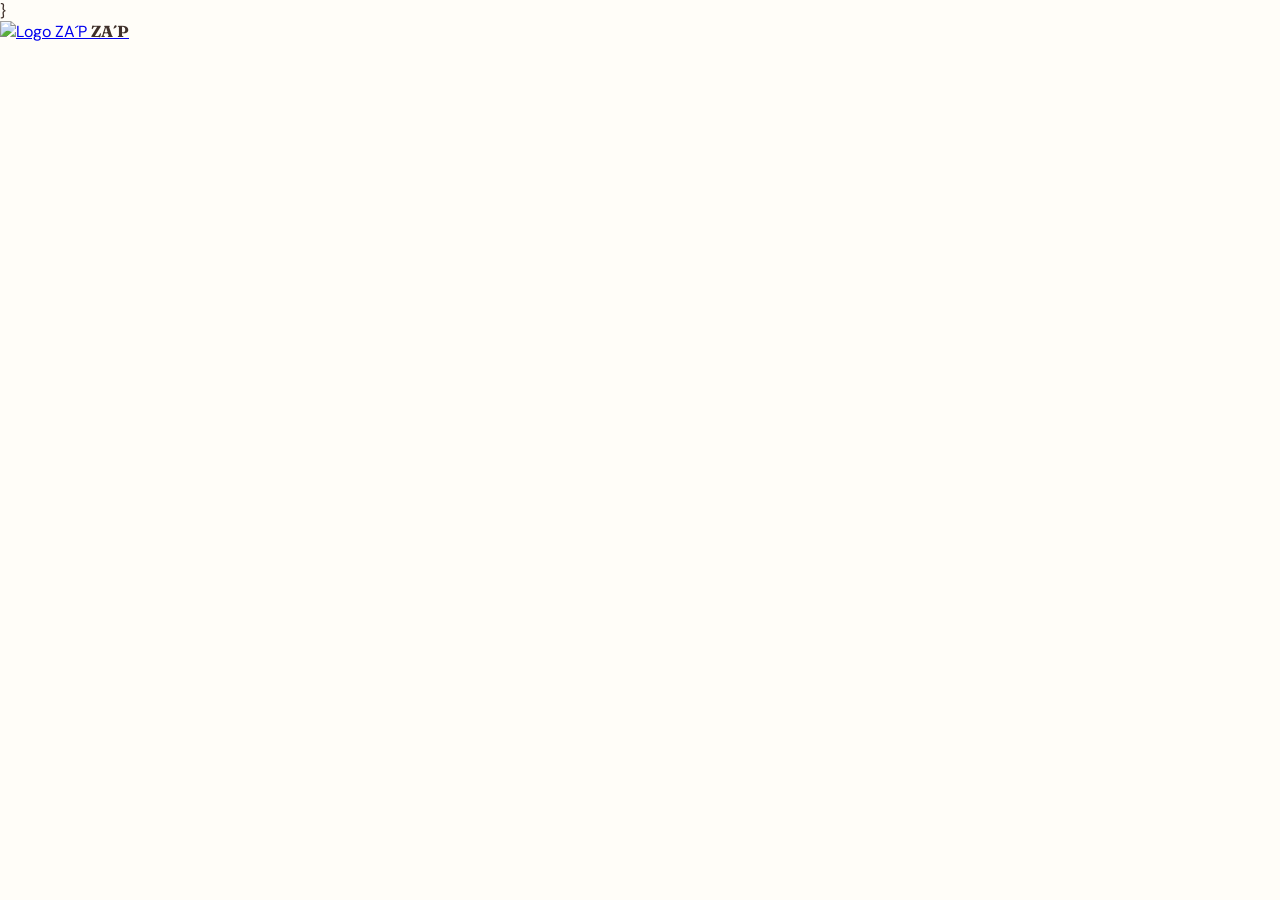
==== carrito-de-compras_jose-roman/index.html @ 69da359e "Creación carrito de Compras En esta primero sesión se escribió el head del html y se declararon las " ====
<!DOCTYPE html>
<html lang="es-MX">

    <head> <!--Aquí se encuentran los metadatos del documento y la conexión al STYLE.CSS-->
        <meta charset="UTF-8">
        <meta name="viewport" content="width=device-width, initial-scale=1.0">
        <meta name="author" content="Jose Angel T. Roman R.">
        <meta name="description" content="Es un diseño de un carrito de compras para una tienda de Zapatos, e-commerce">
        <meta name="keywords" content="tacones, botas, zapatos, stilettos, plataformas de cuña">}
        <!--Es el título de la Página web-->
        <title>Carrito de Compras - ZA´P</Prog></title>

            <!--Es la conexión con la hoja de estilos-->
            <link rel="stylesheet" href="css/styles.css">

        <script src="https://cdn.tailwindcss.com/3.4.17"></script>
        <script src="https://cdn.jsdelivr.net/npm/lucide@0.577.0/dist/umd/lucide.min.js"></script>
        <link href="https://fonts.googleapis.com/css2?family=DM+Sans:wght@400;500;600;700&amp;family=Fraunces:opsz,wght@9..144,600;9..144,700&amp;display=swap" rel="stylesheet">
    </head>

<body class="body">

    <header class="header">
        <div class="container header-inner">
            <a class="logo" href="#">

                <!--Imagenm utilizada como Logo-->
                <img src="img/logo.png" alt="Logo ZA´P">


            </a>
            <a href="#" class="brand-name-link">

                <span data-template-id="brand-name" class="canva-text title-font text-lg font-bold" style="color: rgb(63, 48, 42); font-weight: 700; font-style: normal; font-size: 16px;">
                ZA´P</span>
            
            </a>
        </div>
         

    </header>

</body>


</html>
---- carrito-de-compras_jose-roman/css/styles.css ----
:root {
     --cream: #fff9ef;
      --paper: #fffdf8;
      --ink: #3f302a;
      --muted: #78675e;
      --coral: #bd543f;
      --coral-dark: #8f382b;
      --butter: #f5d66f;
      --sage: #789474;
      --sage-dark: #3f5d48;
      --line: #eadfd2;
}

*{ box-sizing: border-box; }
    html { scroll-behavior: smooth; }
.body {
      margin: 0;
      width: 100%;
      font-family: "DM Sans", sans-serif;
      color: var(--ink);
      overflow-x: hidden;
      background-color: var(--paper);
    }

.title-font { font-family: "Fraunces", serif; }
.paper-texture {
      background-image:
        radial-gradient(circle at 12% 18%, rgba(245,214,111,.23) 0 1px, transparent 1.5px),
        radial-gradient(circle at 88% 32%, rgba(120,148,116,.12) 0 1px, transparent 1.5px);
      background-size: 18px 18px, 23px 23px;
    }
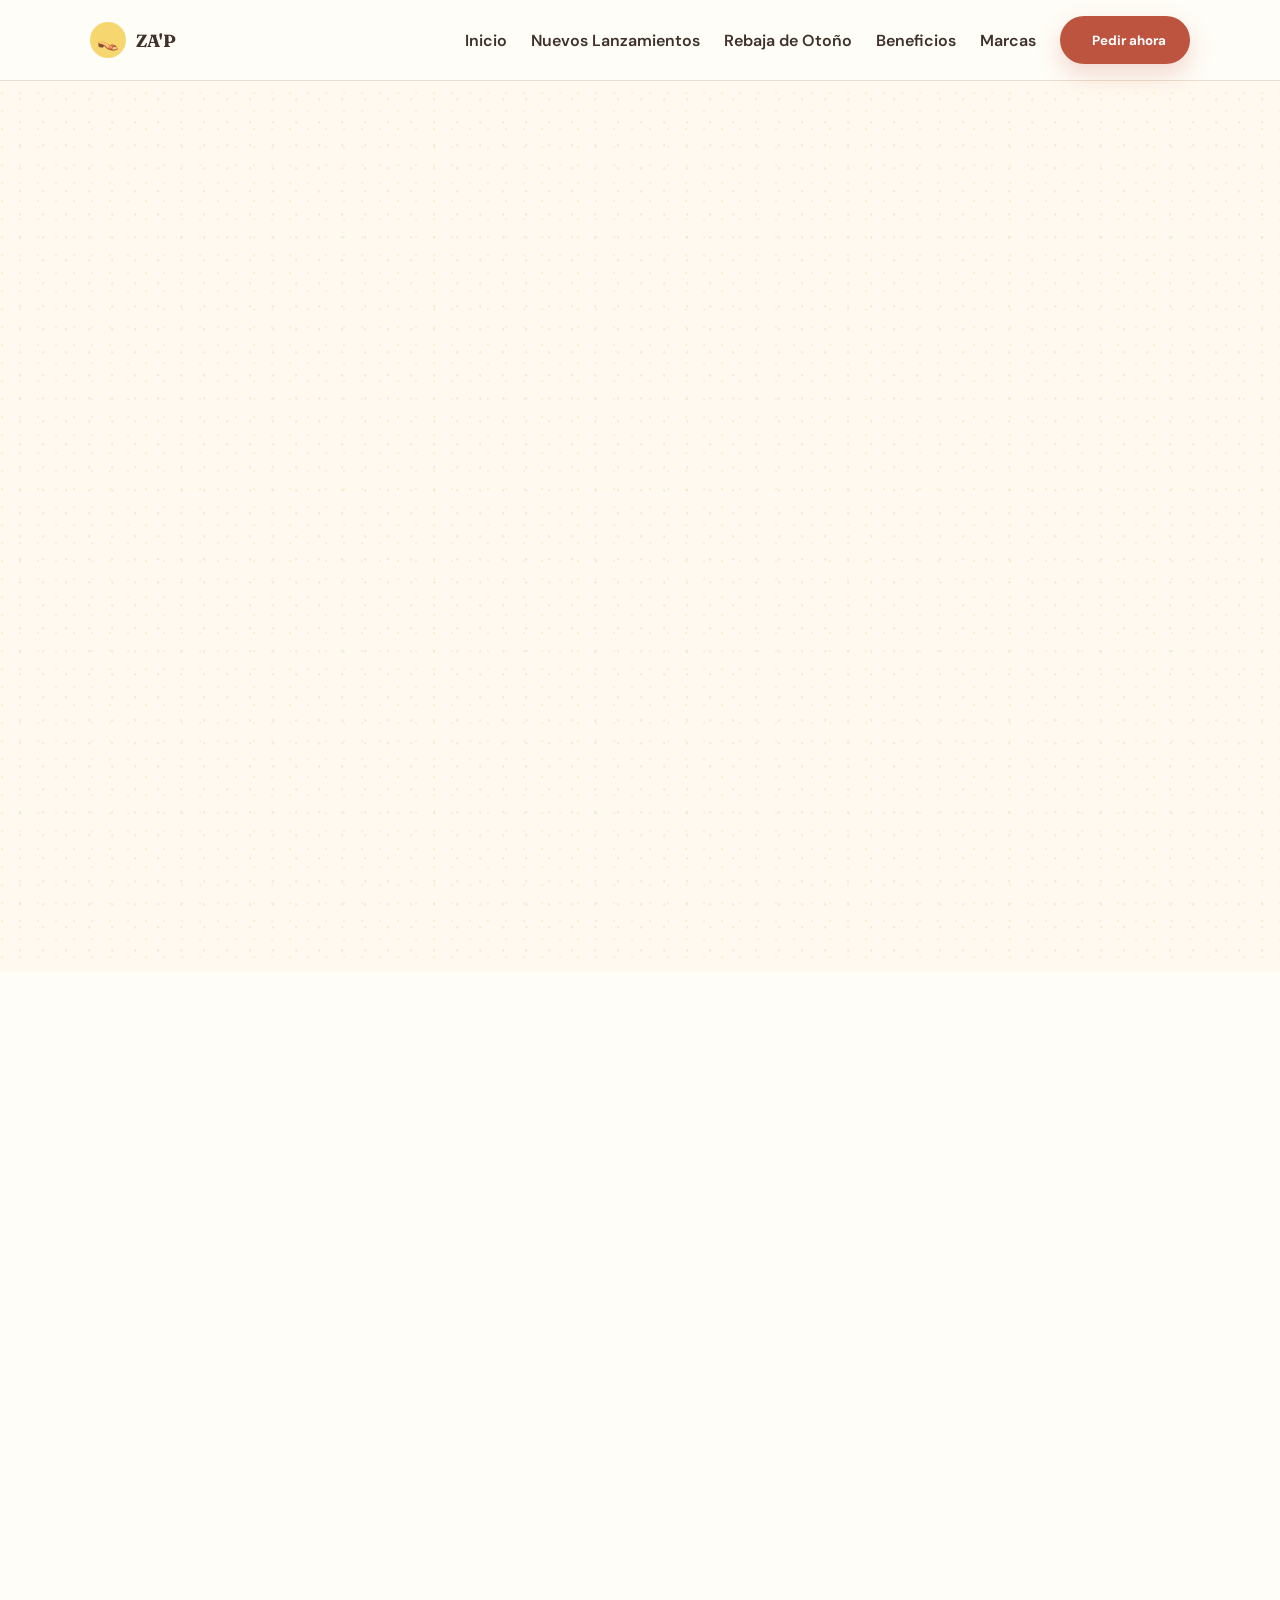
==== commit 11280196: "Actualización carrito Creamos el HERO, los Productos, Editamos el CSS y el JS, Queda pendiente que " ====
--- a/carrito-de-compras_jose-roman/index.html
+++ b/carrito-de-compras_jose-roman/index.html
@@ -6,9 +6,9 @@
         <meta name="viewport" content="width=device-width, initial-scale=1.0">
         <meta name="author" content="Jose Angel T. Roman R.">
         <meta name="description" content="Es un diseño de un carrito de compras para una tienda de Zapatos, e-commerce">
-        <meta name="keywords" content="tacones, botas, zapatos, stilettos, plataformas de cuña">}
+        <meta name="keywords" content="tacones, botas, zapatos, stilettos, plataformas de cuña">
         <!--Es el título de la Página web-->
-        <title>Carrito de Compras - ZA´P</Prog></title>
+        <title>Carrito de Compras - ZA'P</title>
 
             <!--Es la conexión con la hoja de estilos-->
             <link rel="stylesheet" href="css/styles.css">
@@ -18,29 +18,157 @@
         <link href="https://fonts.googleapis.com/css2?family=DM+Sans:wght@400;500;600;700&amp;family=Fraunces:opsz,wght@9..144,600;9..144,700&amp;display=swap" rel="stylesheet">
     </head>
 
-<body class="body">
+<body class="paper-texture">
 
-    <header class="header">
+    <!-- ======Encabezado====== -->
+    <header class="site-header">
+
         <div class="container header-inner">
-            <a class="logo" href="#">
+            <a href="#inicio" class="logo">
+                <span class="logo-icon">👡</span>
+                ZA'P
+            </a>
 
-                <!--Imagenm utilizada como Logo-->
-                <img src="img/logo.png" alt="Logo ZA´P">
+            <nav class="main-nav">
+                <ul>
+                    <li><a href="#inicio">Inicio</a></li>
+                    <li><a href="#productos">Nuevos Lanzamientos</a></li>
+                    <li><a href="#oferta">Rebaja de Otoño</a></li>
+                    <li><a href="#beneficios">Beneficios</a></li>
+                    <li><a href="#contacto">Marcas</a></li>
+                </ul>
+                <button type="button" class="btn primary" onclick="openWhatsApp('Hola, quiero hacer un pedido en ZA´P.')">
+                    <i data-lucide="message-circle"></i> Pedir ahora
+                </button>
+            </nav>
+                <button id="menu-toggle" class="menu-toggle" aria-label="Abrir menú" aria-expanded="false" aria-controls="mobile-menu">☰</button>
+        </div>
 
+        <nav id="mobile-menu" class="mobile-nav">
+            <ul>
+                <li><a href="#inicio">Inicio</a></li>
+                <li><a href="#productos">Nuevos Lanzamientos</a></li>
+                <li><a href="#oferta">Rebaja de Otoño</a></li>
+                <li><a href="#beneficios">Beneficios</a></li>
+                <li><a href="#contacto">Marcas</a></li>
+            </ul>
 
-            </a>
-            <a href="#" class="brand-name-link">
-
-                <span data-template-id="brand-name" class="canva-text title-font text-lg font-bold" style="color: rgb(63, 48, 42); font-weight: 700; font-style: normal; font-size: 16px;">
-                ZA´P</span>
-            
-            </a>
-        </div>
-         
+            <button type="button" class="btn primary" onclick="openWhatsApp('Hola, quiero hacer un pedido en ZA´P.')">
+                    <i data-lucide="message-circle"></i> Pedir ahora
+            </button>
+        </nav> 
 
     </header>
 
+    <main>
+
+         <!-- ================= HERO ================= -->
+        <section id="inicio" class="hero">
+            <div class="container hero-inner">
+                <div class="hero-text reveal">
+                    <p class="eyebrow">Detalles que hacen sonreír</p>
+                    <h1>Tu negocio merece estar en Internet</h1>
+                    <p class="lead">Promociona tus productos, recibe pedidos y haz que tus clientes te encuentren desde cualquier lugar.</p>
+                    
+                    <div class="hero-actions">
+                        <a href="#productos" class="btn primary">Ver productos</a>
+                        <button type="button" class="btn outline" onclick="openWhatsApp('Hola, vi su página y me gustaría conocer sus regalos personalizados.')">Comprar por WhatsApp</button>
+                    </div>
+                    
+                    <p class="trust"><i data-lucide="heart"></i> Más de 200 detalles entregados</p>
+                </div>
+                
+                <div class="hero-image reveal">
+                    <img src="img/p14.jpg" alt="Botas de montar españolas en tono canela.">
+                    <span class="tag tag-love">Hecho con cariño</span>
+                    <span class="tag tag-custom">Pedidos personalizados</span>
+                </div>
+            </div>
+        </section>
+
+        <!-- ================= PRODUCTOS ================= -->
+        <section id="productos" class="products">
+            <div class="container">
+                <div class="section-heading reveal">
+                    <p class="eyebrow">Calzado para cada ocasión</p>
+                    <h2>Conoce nuestros zapatos de temporada</h2>
+                    <p class="lead">Haz unico tu estilo.</p>
+                </div>
+
+                <div class="product-grid">
+                    <article class="product-card reveal">
+                        <img src="https://images.pexels.com/photos/14275701/pexels-photo-14275701.jpeg?auto=compress&cs=tinysrgb&w=800" alt="Caja de regalo rosa con listón y chocolates gourmet.">
+                            <div class="product-body">
+                            <span class="tag">Favorito</span>
+                            <h3>Caja Abrazo</h3>
+                            <p class="price">$349 MXN</p>
+                            <p class="description">Una selección dulce para regalar cariño en cualquier ocasión.</p>
+                            <button type="button" class="btn card" onclick="openModal('modal-caja')">Ver producto</button>
+                            </div>
+                    </article>
+
+                    <article class="product-card reveal">
+                        <img src="https://images.pexels.com/photos/20179858/pexels-photo-20179858.jpeg?auto=compress&cs=tinysrgb&w=800" alt="Velas artesanales en frascos de vidrio ámbar.">
+                            <div class="product-body">
+                            <span class="tag">Aromático</span>
+                            <h3>Vela Momento</h3>
+                            <p class="price">$189 MXN</p>
+                            <p class="description">Aroma suave y presentación artesanal para crear un momento especial.</p>
+                            <button type="button" class="btn card" onclick="openModal('modal-vela')">Ver producto</button>
+                            </div>
+                    </article>
+
+                    <article class="product-card reveal">
+                        <img src="https://images.pexels.com/photos/7365132/pexels-photo-7365132.jpeg?auto=compress&cs=tinysrgb&w=800" alt="Taza floral personalizada para regalo.">
+                            <div class="product-body">
+                            <span class="tag">Personalizable</span>
+                            <h3>Taza Personalizada</h3>
+                            <p class="price">$229 MXN</p>
+                            <p class="description">Tu frase, nombre o mensaje favorito en una taza hecha para sonreír.</p>
+                            <button type="button" class="btn card" onclick="openModal('modal-taza')">Ver producto</button>
+                            </div>
+                    </article>
+                    
+                    <article class="product-card reveal">
+                        <img src="https://images.pexels.com/photos/2337804/pexels-photo-2337804.jpeg?auto=compress&cs=tinysrgb&w=800" alt="Suculentas decorativas envueltas para regalo.">
+                            <div class="product-body">
+                            <span class="tag">Vida verde</span>
+                            <h3>Mini Jardín</h3>
+                            <p class="price">$279 MXN</p>
+                            <p class="description">Suculenta, maceta decorada y un detalle verde que dura.</p>
+                            <button type="button" class="btn card" onclick="openModal('modal-jardin')">Ver producto</button>
+                            </div>
+                    </article>
+
+                    <article class="product-card reveal">
+                        <img src="https://images.pexels.com/photos/7487417/pexels-photo-7487417.jpeg?auto=compress&cs=tinysrgb&w=800" alt="Regalos y postres coloridos para celebración de cumpleaños.">
+                            <div class="product-body">
+                            <span class="tag">Para celebrar</span>
+                            <h3>Kit Cumpleaños</h3>
+                            <p class="price">$429 MXN</p>
+                            <p class="description">Todo listo para celebrar con dulzura, color y personalidad.</p>
+                            <button type="button" class="btn card" onclick="openModal('modal-kit')">Ver producto</button>
+                            </div>
+                    </article>
+
+                    <article class="product-card reveal">
+                        <img src="https://images.pexels.com/photos/32589610/pexels-photo-32589610.jpeg?auto=compress&cs=tinysrgb&w=800" alt="Tarjetas elegantes decoradas con flores secas y lavanda.">
+                            <div class="product-body">
+                            <span class="tag">Pequeño gran detalle</span>
+                            <h3>Tarjeta con Flores</h3>
+                            <p class="price">$159 MXN</p>
+                            <p class="description">Un mensaje especial acompañado de flores secas y mucho encanto.</p>
+                            <button type="button" class="btn card" onclick="openModal('modal-tarjeta')">Ver producto</button>
+                            </div>
+                    </article>
+                </div>
+            </div>
+        </section>
+
+    </main>
+
+    <script src="js/script.js"></script>
+
 </body>
 
-
 </html>
--- a/carrito-de-compras_jose-roman/css/styles.css
+++ b/carrito-de-compras_jose-roman/css/styles.css
@@ -11,21 +11,563 @@
       --line: #eadfd2;
 }
 
-*{ box-sizing: border-box; }
-    html { scroll-behavior: smooth; }
-.body {
-      margin: 0;
-      width: 100%;
-      font-family: "DM Sans", sans-serif;
-      color: var(--ink);
-      overflow-x: hidden;
-      background-color: var(--paper);
-    }
-
-.title-font { font-family: "Fraunces", serif; }
+/* ---------- Reset y base ---------- */
+* { box-sizing: border-box; }
+html { scroll-behavior: smooth; }
+body {
+ margin: 0;
+ font-family: "DM Sans", sans-serif;
+ color: var(--ink);
+ background: var(--cream);
+ overflow-x: hidden;
+}
+h1, h2, h3 { font-family: "Fraunces", serif; color: var(--ink); margin: 0; }
+p { margin: 0; }
+ul { list-style: none; margin: 0; padding: 0; }
+a { text-decoration: none; color: inherit; }
+img { max-width: 100%; display: block; }
+
+
+.container { width: min(1100px, calc(100% - 2rem)); margin: 0 auto; }
+
+
 .paper-texture {
-      background-image:
-        radial-gradient(circle at 12% 18%, rgba(245,214,111,.23) 0 1px, transparent 1.5px),
-        radial-gradient(circle at 88% 32%, rgba(120,148,116,.12) 0 1px, transparent 1.5px);
-      background-size: 18px 18px, 23px 23px;
-    }
+ background-image:
+   radial-gradient(circle at 12% 18%, rgba(245,214,111,.23) 0 1px, transparent 1.5px),
+   radial-gradient(circle at 88% 32%, rgba(120,148,116,.12) 0 1px, transparent 1.5px);
+ background-size: 18px 18px, 23px 23px;
+}
+
+
+.eyebrow {
+ font-size: .85rem;
+ font-weight: 700;
+ text-transform: uppercase;
+ letter-spacing: .12em;
+ color: var(--coral-dark);
+ margin-bottom: .5rem;
+}
+.lead { font-size: 1.1rem; color: var(--muted); line-height: 1.6; }
+
+
+.tag {
+ display: inline-block;
+ padding: .4rem .9rem;
+ border-radius: 999px;
+ font-size: .8rem;
+ font-weight: 700;
+ background: #fdf0d5;
+ color: var(--coral-dark);
+}
+.tag-light { background: rgba(255,255,255,.2); color: #fff; }
+
+
+/* ---------- Botones ---------- */
+.btn {
+ display: inline-flex;
+ align-items: center;
+ justify-content: center;
+ gap: .5rem;
+ min-height: 48px;
+ padding: 0 1.5rem;
+ border: none;
+ border-radius: 999px;
+ font-family: inherit;
+ font-weight: 700;
+ cursor: pointer;
+ transition: transform .2s ease, box-shadow .2s ease, background .2s ease;
+}
+.btn.primary { background: var(--coral); color: #fff; box-shadow: 0 10px 24px rgba(189,84,63,.22); }
+.btn.primary:hover { background: var(--coral-dark); transform: translateY(-2px); }
+
+
+.btn.outline { background: #fff; color: var(--coral-dark); border: 1px solid #e5b5a9; }
+.btn.outline:hover { background: #fff1ec; transform: translateY(-2px); }
+
+
+.btn.card { border: 1px solid #e9b8ac; background: #fff7f3; color: var(--coral-dark); width: 100%; margin-top: 1rem; }
+.btn.card:hover { background: var(--coral); color: #fff; }
+
+
+.btn.butter { background: var(--butter); color: #563716; }
+.btn.butter:hover { background: #ffe597; }
+
+
+.btn.whatsapp { background: var(--sage-dark); color: #fff; }
+
+
+button:focus-visible, a:focus-visible { outline: 3px solid #1e6b72; outline-offset: 3px; }
+
+
+
+
+/* ---------- Encabezado ---------- */
+.site-header {
+ position: sticky;
+ top: 0;
+ z-index: 50;
+ background: rgba(255,253,248,.92);
+ backdrop-filter: blur(14px);
+ border-bottom: 1px solid var(--line);
+}
+.header-inner {
+ display: flex;
+ align-items: center;
+ justify-content: space-between;
+ gap: 1rem;
+ min-height: 80px;
+}
+.logo {
+ display: flex;
+ align-items: center;
+ gap: .6rem;
+ font-family: "Fraunces", serif;
+ font-weight: 700;
+ font-size: 1.1rem;
+ color: var(--ink);
+}
+.logo-icon {
+ display: grid;
+ place-items: center;
+ width: 36px;
+ height: 36px;
+ border-radius: 50%;
+ background: var(--butter);
+ color: var(--coral-dark);
+}
+
+
+.main-nav { display: none; align-items: center; gap: 1.5rem; }
+.main-nav ul { display: flex; gap: 1.5rem; }
+.main-nav a { font-weight: 600; transition: color .2s ease; }
+.main-nav a:hover { color: var(--coral); }
+
+
+.menu-toggle {
+ display: grid;
+ place-items: center;
+ width: 44px;
+ height: 44px;
+ border-radius: 50%;
+ border: 1px solid var(--line);
+ background: #fff;
+ color: var(--coral-dark);
+ font-size: 1.2rem;
+ cursor: pointer;
+}
+
+
+.mobile-nav {
+ max-height: 0;
+ overflow: hidden;
+ border-top: 1px solid var(--line);
+ background: var(--paper);
+ transition: max-height .28s ease;
+}
+.mobile-nav.open { max-height: 360px; }
+.mobile-nav ul { display: flex; flex-direction: column; gap: .3rem; padding: 1rem 1.25rem; }
+.mobile-nav li a { display: block; padding: .7rem .5rem; border-radius: .6rem; font-weight: 600; }
+.mobile-nav .btn { margin: .5rem 1.25rem 1.25rem; }
+
+
+@media (min-width: 768px) {
+ .main-nav { display: flex; }
+ .menu-toggle, .mobile-nav { display: none; }
+}
+
+
+
+
+/* ---------- Hero ---------- */
+.hero { padding: 3rem 0; overflow: hidden; }
+.hero-inner {
+ display: grid;
+ gap: 2.5rem;
+ align-items: center;
+}
+.hero-text h1 {
+ font-size: clamp(2rem, 5vw, 3.5rem);
+ line-height: 1.1;
+ max-width: 600px;
+}
+.hero-text .lead { margin-top: 1.2rem; max-width: 600px; }
+.hero-actions { display: flex; flex-wrap: wrap; gap: 1rem; margin-top: 1.8rem; }
+.trust {
+ display: flex;
+ align-items: center;
+ gap: .6rem;
+ margin-top: 2rem;
+ font-weight: 600;
+ color: var(--ink);
+}
+.trust i {
+ display: grid;
+ place-items: center;
+ width: 40px;
+ height: 40px;
+ border-radius: 50%;
+ background: #dce8d9;
+ color: var(--sage-dark);
+}
+
+
+.hero-image { position: relative; }
+.hero-image img {
+ width: 100%;
+ min-height: 320px;
+ object-fit: cover;
+ border-radius: 34px 34px 110px 34px;
+ box-shadow: 0 24px 48px rgba(91,59,43,.17);
+}
+.hero-image .tag { position: absolute; box-shadow: 0 10px 22px rgba(63,48,42,.15); background: var(--paper); }
+.hero-image .tag-love { bottom: 1.2rem; left: 1rem; }
+.hero-image .tag-custom { top: 1.2rem; right: 1rem; background: var(--butter); color: #56401e; }
+
+
+@media (min-width: 900px) {
+ .hero-inner { grid-template-columns: 1fr 1fr; }
+}
+
+
+
+
+/* ---------- Secciones generales ---------- */
+section { padding: 4rem 0; }
+.section-heading { text-align: left; max-width: 600px; margin-bottom: 2rem; }
+.section-heading h2 { font-size: clamp(1.8rem, 4vw, 2.5rem); margin-top: .3rem; }
+
+
+
+
+/* ---------- Productos ---------- */
+.products { background: var(--paper); }
+.product-grid {
+ display: grid;
+ gap: 1.5rem;
+ grid-template-columns: repeat(auto-fit, minmax(260px, 1fr));
+}
+.product-card {
+ background: #fff;
+ border: 1px solid var(--line);
+ border-radius: 24px;
+ overflow: hidden;
+ box-shadow: 0 8px 20px rgba(82,56,43,.06);
+ transition: transform .25s ease, box-shadow .25s ease;
+}
+.product-card:hover { transform: translateY(-6px); box-shadow: 0 18px 34px rgba(82,56,43,.13); }
+.product-card img { width: 100%; aspect-ratio: 1.18 / 1; object-fit: cover; }
+.product-body { padding: 1.25rem; }
+.product-body h3 { font-size: 1.2rem; margin-top: .7rem; }
+.product-body .price { color: var(--coral-dark); font-weight: 700; margin-top: .2rem; }
+.product-body .description { color: var(--muted); margin-top: .7rem; min-height: 52px; }
+
+
+
+
+/* ---------- Beneficios ---------- */
+.benefits-grid {
+ display: grid;
+ gap: 1rem;
+ grid-template-columns: repeat(auto-fit, minmax(220px, 1fr));
+}
+.benefit-card {
+ background: rgba(255,255,255,.75);
+ border: 1px solid var(--line);
+ border-radius: 20px;
+ padding: 1.25rem;
+}
+.benefit-icon {
+ display: grid;
+ place-items: center;
+ width: 48px;
+ height: 48px;
+ border-radius: 15px;
+ background: #fdf0d5;
+ color: var(--coral-dark);
+ margin-bottom: 1rem;
+}
+.benefit-card h3 { font-size: 1.1rem; margin-bottom: .4rem; }
+.benefit-card p { color: var(--muted); }
+
+
+
+
+/* ---------- Oferta ---------- */
+.offer-panel {
+ position: relative;
+ overflow: hidden;
+ background: var(--coral);
+ color: #fff;
+ border-radius: 32px;
+ padding: 2.5rem 1.5rem;
+ box-shadow: 0 18px 34px rgba(143,56,43,.22);
+}
+.offer-panel::before, .offer-panel::after {
+ content: "";
+ position: absolute;
+ width: 150px;
+ height: 150px;
+ border-radius: 50%;
+ background: rgba(245,214,111,.22);
+}
+.offer-panel::before { right: -54px; top: -60px; }
+.offer-panel::after { left: -68px; bottom: -80px; background: rgba(255,255,255,.12); }
+.offer-panel > * { position: relative; z-index: 1; }
+.offer-panel h2 { color: #fff; font-size: clamp(1.6rem, 4vw, 2.2rem); margin-top: 1rem; max-width: 600px; }
+.offer-panel > p { margin-top: 1rem; max-width: 550px; color: rgba(255,255,255,.9); font-size: 1.1rem; }
+.offer-panel .btn { margin-top: 1.8rem; min-width: 205px; }
+
+
+.offer-reveal {
+ margin-top: 1.3rem;
+ background: #fff;
+ color: var(--ink);
+ border-radius: 16px;
+ padding: 1rem;
+ box-shadow: 0 10px 20px rgba(0,0,0,.1);
+}
+.offer-reveal.hidden { display: none; }
+.offer-reveal-title { font-weight: 700; }
+.offer-code-row { display: flex; flex-wrap: wrap; gap: .75rem; margin-top: .75rem; }
+.offer-code {
+ border: 1px dashed var(--coral);
+ background: #fff7f3;
+ color: var(--coral-dark);
+ border-radius: 12px;
+ padding: .75rem 1rem;
+ font-weight: 700;
+ letter-spacing: .15em;
+ display: flex;
+ align-items: center;
+}
+.copy-feedback { margin-top: .5rem; font-size: .9rem; font-weight: 600; color: var(--sage-dark); }
+.copy-feedback.hidden { display: none; }
+
+
+
+
+/* ---------- Testimonios ---------- */
+.testimonials { background: var(--paper); }
+.section-heading-row { display: flex; justify-content: space-between; align-items: flex-end; gap: 1rem; }
+.testimonial-viewport { overflow: hidden; margin-top: 2rem; }
+.testimonial-track { display: flex; transition: transform .35s ease; }
+.testimonial-slide { min-width: 100%; }
+.testimonial-card {
+ background: #fff;
+ border: 1px solid var(--line);
+ border-radius: 24px;
+ min-height: 245px;
+ padding: 1.5rem;
+ box-shadow: 0 7px 18px rgba(82,56,43,.05);
+}
+.testimonial-header { display: flex; align-items: center; gap: .75rem; }
+.avatar { width: 46px; height: 46px; border-radius: 50%; object-fit: cover; }
+.name { font-weight: 700; }
+.occasion { font-size: .9rem; color: var(--muted); }
+.quote { margin-top: 1.5rem; font-size: 1.1rem; line-height: 1.6; color: #4e4038; }
+.stars { margin-top: 1.2rem; color: #c98634; }
+
+
+.carousel-controls { display: flex; align-items: center; justify-content: center; gap: 1rem; margin-top: 1.5rem; }
+.carousel-controls button[id] {
+ display: grid;
+ place-items: center;
+ width: 44px;
+ height: 44px;
+ border-radius: 50%;
+ border: 1px solid var(--line);
+ background: #fff;
+ cursor: pointer;
+}
+.dots { display: flex; gap: .5rem; }
+.dots button {
+ width: 12px;
+ height: 12px;
+ border-radius: 50%;
+ border: none;
+ background: #ddcfc4;
+ cursor: pointer;
+ padding: 0;
+}
+.dots button.active { background: var(--coral); }
+
+
+@media (min-width: 768px) {
+ .testimonial-track { transform: none !important; gap: 1rem; }
+ .testimonial-slide { min-width: 0; flex: 1; }
+ .carousel-controls { display: none; }
+}
+
+
+
+
+/* ---------- Contacto ---------- */
+.contact-panel {
+ display: grid;
+ gap: 2rem;
+ background: #f8f0df;
+ border: 1px solid var(--line);
+ border-radius: 30px;
+ padding: 1.5rem;
+}
+.contact-text .btn { margin-top: 1.8rem; width: 100%; }
+.contact-info {
+ background: #fff;
+ border-radius: 24px;
+ padding: 1.5rem;
+ box-shadow: 0 4px 14px rgba(0,0,0,.04);
+}
+.contact-info ul { display: flex; flex-direction: column; gap: 1.2rem; }
+.contact-info li { display: flex; align-items: center; gap: .75rem; }
+.contact-info i {
+ display: grid;
+ place-items: center;
+ width: 40px;
+ height: 40px;
+ border-radius: 50%;
+ background: #fdf0d5;
+ color: var(--coral-dark);
+ flex-shrink: 0;
+}
+.contact-info a { font-weight: 700; color: var(--coral-dark); text-decoration: underline; text-decoration-color: #cfa092; }
+
+
+@media (min-width: 900px) {
+ .contact-panel { grid-template-columns: 1.1fr .9fr; padding: 2.5rem; }
+ .contact-text .btn { width: auto; }
+}
+
+
+
+
+/* ---------- CTA final ---------- */
+.cta-box {
+ background: var(--sage-dark);
+ color: #fff;
+ border-radius: 32px;
+ padding: 3rem 1.5rem;
+ text-align: center;
+}
+.cta-box .eyebrow { color: var(--butter); }
+.cta-box h2 { color: #fff; font-size: clamp(1.7rem, 4vw, 2.4rem); max-width: 640px; margin: .5rem auto 0; }
+.cta-box p { margin: 1rem auto 0; max-width: 600px; color: rgba(255,255,255,.85); font-size: 1.1rem; }
+.cta-box .btn { margin-top: 1.8rem; }
+
+
+
+
+/* ---------- Footer ---------- */
+.site-footer { border-top: 1px solid var(--line); background: var(--paper); padding: 2rem 0; }
+.footer-inner {
+ display: flex;
+ flex-direction: column;
+ gap: 1rem;
+ text-align: center;
+}
+.footer-inner .brand { font-family: "Fraunces", serif; font-weight: 700; }
+.footer-inner .love { color: var(--muted); }
+.footer-links { display: flex; justify-content: center; gap: 1rem; font-weight: 600; }
+
+
+@media (min-width: 640px) {
+ .footer-inner { flex-direction: row; justify-content: space-between; text-align: left; }
+}
+
+
+
+
+/* ---------- Botón flotante de WhatsApp ---------- */
+.whatsapp-float {
+ position: fixed;
+ right: 18px;
+ bottom: 18px;
+ z-index: 40;
+ width: 56px;
+ height: 56px;
+ border-radius: 50%;
+ display: grid;
+ place-items: center;
+ background: var(--sage-dark);
+ color: #fff;
+ border: none;
+ cursor: pointer;
+ box-shadow: 0 12px 25px rgba(31,91,68,.3);
+ transition: opacity .25s ease, transform .25s ease;
+}
+.whatsapp-float:hover { transform: translateY(-3px) scale(1.03); }
+.whatsapp-float.hidden-float { opacity: 0; pointer-events: none; transform: translateY(18px); }
+
+
+
+
+/* ---------- Modales de producto ---------- */
+.modal {
+ position: fixed;
+ inset: 0;
+ z-index: 80;
+ display: none;
+ align-items: flex-end;
+ justify-content: center;
+ padding: 1rem;
+ background: rgba(56,38,31,.58);
+}
+.modal.is-open { display: flex; }
+.modal-panel {
+ width: min(100%, 580px);
+ max-height: 92vh;
+ overflow-y: auto;
+ background: var(--paper);
+ border-radius: 28px 28px 18px 18px;
+ animation: modalIn .25s ease;
+}
+@keyframes modalIn { from { transform: translateY(22px); opacity: .5; } to { transform: translateY(0); opacity: 1; } }
+.modal-image { position: relative; }
+.modal-image img { width: 100%; height: 240px; object-fit: cover; }
+.modal-close {
+ position: absolute;
+ right: 1rem;
+ top: 1rem;
+ width: 44px;
+ height: 44px;
+ border-radius: 50%;
+ border: none;
+ background: #fff;
+ color: var(--coral-dark);
+ display: grid;
+ place-items: center;
+ cursor: pointer;
+ box-shadow: 0 6px 14px rgba(0,0,0,.15);
+}
+.modal-body { padding: 1.5rem; }
+.modal-body h2 { font-size: 1.7rem; }
+.modal-body .price { color: var(--coral-dark); font-weight: 700; margin-top: .3rem; }
+.modal-body p { color: var(--muted); margin-top: 1rem; line-height: 1.6; }
+.modal-body h3 { font-size: 1rem; margin-top: 1.3rem; }
+.modal-body ul { margin-top: .5rem; padding-left: 1.2rem; list-style: disc; color: var(--muted); }
+.modal-body li { margin-bottom: .3rem; }
+.modal-body .btn { margin-top: 1.5rem; width: 100%; }
+
+
+@media (min-width: 768px) {
+ .modal { align-items: center; }
+ .modal-panel { border-radius: 28px; }
+ .modal-image img { height: 260px; }
+}
+
+
+
+
+/* ---------- Animación de aparición al hacer scroll ---------- */
+.reveal { opacity: 0; transform: translateY(20px); transition: opacity .55s ease, transform .55s ease; }
+.reveal.visible { opacity: 1; transform: none; }
+
+
+@media (prefers-reduced-motion: reduce) {
+ html { scroll-behavior: auto; }
+ *, *::before, *::after {
+   animation-duration: .01ms !important;
+   animation-iteration-count: 1 !important;
+   transition-duration: .01ms !important;
+ }
+ .reveal { opacity: 1; transform: none; }
+}
